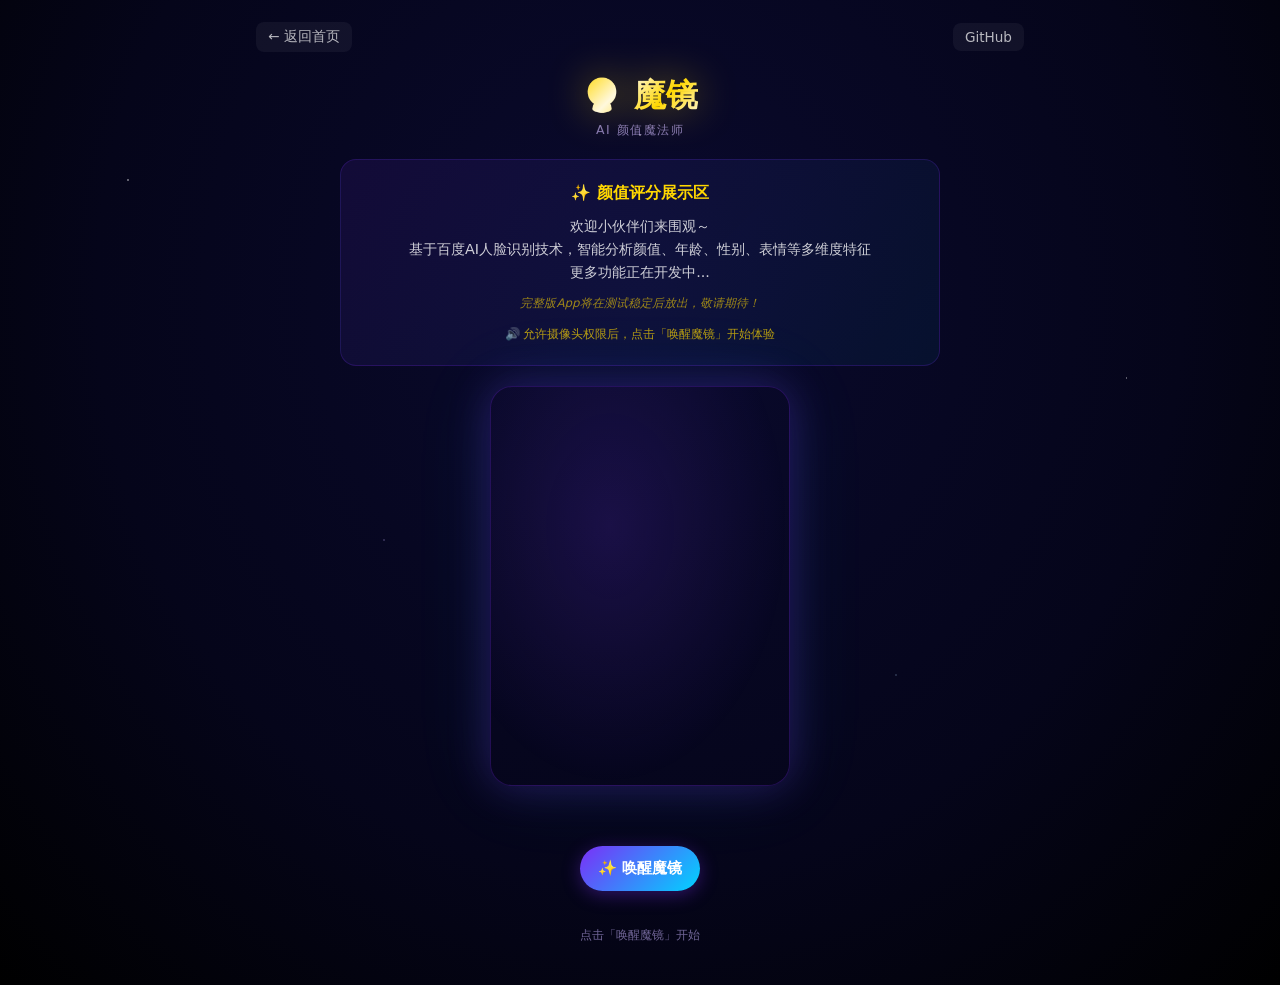
==== mirror.html @ a0f57a8b "feat: 添加魔镜AI颜值评分页面" ====
<!DOCTYPE html>
<html lang="zh-CN">
<head>
<meta charset="UTF-8">
<meta name="viewport" content="width=device-width,initial-scale=1.0,user-scalable=no,viewport-fit=cover">
<title>魔镜 - AI颜值评分 | pengworks.com</title>
<style>
*{margin:0;padding:0;box-sizing:border-box}
:root{--glow:#00d4ff;--purple:#7b2ff7;--gold:#ffd700}
body{
 font-family:"PingFang SC","Microsoft YaHei",system-ui,sans-serif;
 background:radial-gradient(ellipse at 50% 30%,#0a0a2e 0%,#05051a 60%,#000 100%);
 min-height:100vh;color:#fff;display:flex;flex-direction:column;align-items:center;
 padding:12px 10px 40px;overflow-x:hidden;position:relative;
}
body::before{
 content:"";position:fixed;top:0;left:0;right:0;bottom:0;
 background:
  radial-gradient(1.2px 1.2px at 10% 20%,rgba(255,255,255,.9),transparent),
  radial-gradient(1px 1px at 30% 60%,rgba(200,180,255,.7),transparent),
  radial-gradient(1.3px 1.3px at 50% 15%,rgba(255,255,255,.8),transparent),
  radial-gradient(1px 1px at 70% 75%,rgba(180,220,255,.6),transparent),
  radial-gradient(1px 1px at 88% 42%,rgba(255,255,255,.7),transparent);
 z-index:-1;animation:twinkle 5s ease-in-out infinite alternate;
}
@keyframes twinkle{0%{opacity:.5}100%{opacity:1}}

/* 导航栏 */
.nav{width:100%;max-width:800px;padding:10px 16px;display:flex;justify-content:space-between;align-items:center;margin-bottom:12px}
.nav a{color:rgba(255,255,255,.7);text-decoration:none;font-size:.85em;padding:6px 12px;border-radius:8px;background:rgba(255,255,255,.05);transition:all .2s}
.nav a:hover{color:#fff;background:rgba(255,255,255,.1)}

.hdr{text-align:center;margin-bottom:8px;z-index:1}
.hdr h1{
 font-size:clamp(1.4em,6vw,2em);font-weight:900;
 background:linear-gradient(135deg,#ffd700,#fff8dc,#ffd700,#fff8dc);
 -webkit-background-clip:text;-webkit-text-fill-color:transparent;
 filter:drop-shadow(0 0 20px rgba(255,215,0,.4));
 animation:glowTitle 3s ease-in-out infinite alternate;
}
@keyframes glowTitle{0%{filter:brightness(1)}100%{filter:brightness(1.3)}}
.hdr .sub{color:rgba(200,180,255,.65);font-size:.78em;margin-top:4px;letter-spacing:1.5px}

/* 说明卡片 */
.intro-card{
 background:linear-gradient(135deg,rgba(123,47,247,.1),rgba(0,212,255,.05));
 border:1px solid rgba(123,47,247,.2);border-radius:16px;
 padding:20px;margin:12px auto;max-width:600px;width:100%;
 text-align:center;line-height:1.6;font-size:.9em;color:rgba(255,255,255,.8);
}
.intro-card h2{color:var(--gold);font-size:1.1em;margin-bottom:10px}
.intro-card .highlight{color:var(--glow);font-weight:700}
.intro-card .note{color:rgba(255,215,0,.6);font-size:.82em;margin-top:10px;font-style:italic}

.ball-wrap{
 width:min(300px,82vw);aspect-ratio:3/4;border-radius:22px;
 position:relative;overflow:hidden;margin:8px auto;
 background:radial-gradient(ellipse at 40% 35%,rgba(100,50,200,.2),transparent 70%);
 box-shadow:0 0 40px rgba(123,47,247,.25),0 0 80px rgba(0,212,255,.1);
 border:1px solid rgba(123,47,247,.25);transition:box-shadow .6s;
}
.ball-wrap.active{box-shadow:0 0 60px rgba(123,47,247,.45),0 0 120px rgba(0,212,255,.2)}
.ball-wrap.magicing{animation:magicPulse 1s ease-in-out infinite}
@keyframes magicPulse{0%,100%{box-shadow:0 0 60px rgba(123,47,247,.45),0 0 120px rgba(0,212,255,.2)}50%{box-shadow:0 0 90px rgba(123,47,247,.7),0 0 160px rgba(0,212,255,.4)}}
#video{width:100%;height:100%;object-fit:cover;display:block;transform:scaleX(-1);border-radius:22px}

#particles{position:absolute;top:0;left:0;width:100%;height:100%;pointer-events:none;z-index:5;border-radius:22px}

.scan-line{
 position:absolute;top:-5%;left:0;width:100%;height:3px;
 background:linear-gradient(90deg,transparent,rgba(0,212,255,.9),rgba(123,47,247,.9),transparent);
 filter:blur(1px);z-index:6;pointer-events:none;opacity:0;
}
.scan-line.run{animation:scanDown 2.2s ease-in-out forwards}
@keyframes scanDown{0%{top:-5%;opacity:1}100%{top:105%;opacity:0}}

.flash-overlay{
 position:absolute;top:0;left:0;width:100%;height:100%;
 background:radial-gradient(circle,rgba(255,215,0,.4),transparent 70%);
 z-index:7;pointer-events:none;opacity:0;transition:opacity .3s;
}
.flash-overlay.show{opacity:1;animation:flashFade .8s ease-out}
@keyframes flashFade{0%{opacity:1}100%{opacity:0}}

.btn-row{display:flex;gap:8px;margin-top:14px;width:100%;max-width:320px;justify-content:center;flex-wrap:wrap;z-index:1}
button{
 border:none;color:#fff;font-size:.95em;font-weight:700;
 padding:12px 18px;border-radius:50px;cursor:pointer;
 font-family:inherit;transition:all .25s;position:relative;overflow:hidden;
}
button::after{
 content:"";position:absolute;top:50%;left:50%;width:0;height:0;
 background:rgba(255,255,255,.18);border-radius:50%;
 transform:translate(-50%,-50%);transition:width .35s,height .35s;
}
button:active::after{width:220px;height:220px}
.btn-main{background:linear-gradient(135deg,var(--purple),var(--glow));box-shadow:0 4px 18px rgba(123,47,247,.35)}
.btn-sec{background:linear-gradient(135deg,#1a1a3e,#2a2a4e);border:1px solid rgba(123,47,247,.25)}
.btn-gold{background:linear-gradient(135deg,#b8860b,#ffd700);color:#1a0a00;box-shadow:0 4px 18px rgba(255,215,0,.25)}
.btn-pink{background:linear-gradient(135deg,#e91e8c,#ff6bb5);box-shadow:0 4px 18px rgba(233,30,140,.3)}
.btn-blue{background:linear-gradient(135deg,#1565c0,#42a5f5);box-shadow:0 4px 18px rgba(21,101,192,.3)}
button:active{transform:scale(.94)}
button:disabled{opacity:.4;pointer-events:none}

#speechText{
 width:min(300px,82vw);min-height:28px;margin-top:10px;
 text-align:center;font-size:.88em;color:rgba(0,212,255,.85);
 z-index:1;letter-spacing:.5px;
}

#snap-wrap{
 width:min(300px,82vw);border-radius:22px;overflow:hidden;
 display:none;margin:8px auto;position:relative;
 box-shadow:0 0 40px rgba(255,215,0,.15);
}
#snap-img{width:100%;display:block;transform:scaleX(-1);border-radius:22px}

.res-card{
 background:linear-gradient(135deg,rgba(20,10,40,.92),rgba(10,10,30,.97));
 border:1px solid rgba(123,47,247,.25);border-radius:18px;
 padding:18px 16px;margin-top:14px;width:100%;max-width:320px;
 display:none;position:relative;overflow:hidden;z-index:1;
}
.res-card.show{display:block;animation:cardIn .7s ease}
@keyframes cardIn{0%{opacity:0;transform:translateY(24px) scale(.93)}100%{opacity:1;transform:translateY(0) scale(1)}}
.res-card::before{
 content:"";position:absolute;top:-50%;left:-50%;width:200%;height:200%;
 background:conic-gradient(from 0deg,transparent,rgba(123,47,247,.08),transparent,rgba(0,212,255,.08),transparent);
 animation:cardRotate 8s linear infinite;
}
@keyframes cardRotate{0%{transform:rotate(0deg)}100%{transform:rotate(360deg)}}
.card-inner{position:relative;z-index:1}
.res-card h3{color:var(--glow);font-size:1.05em;margin-bottom:10px}
.score-row{display:flex;align-items:center;gap:8px;margin:10px 0}
.score-bar{flex:1;height:7px;background:rgba(255,255,255,.08);border-radius:4px;overflow:hidden}
.score-fill{height:100%;border-radius:4px;transition:width 1.2s cubic-bezier(.4,0,.2,1);width:0}
.score-num{font-size:1.25em;font-weight:900;min-width:42px;text-align:right}
.sg{background:rgba(0,212,255,.07);border-left:3px solid var(--glow);padding:7px 10px;margin:5px 0;border-radius:0 8px 8px 0;font-size:.85em;line-height:1.5}

.spell-hint{
 text-align:center;color:rgba(255,215,0,.55);font-size:.75em;
 margin-top:8px;font-style:italic;min-height:18px;z-index:1;
}
.err{
 background:rgba(255,50,50,.1);border:1px solid rgba(255,50,50,.25);
 border-radius:12px;padding:10px;color:#ff6b6b;font-size:.84em;
 margin-top:10px;display:none;width:100%;max-width:320px;z-index:1;
}
.st{text-align:center;color:rgba(200,180,255,.55);font-size:.78em;margin-top:10px;min-height:18px;z-index:1}
</style>
</head>
<body>

<!-- 导航 -->
<div class="nav">
 <a href="./index.html">← 返回首页</a>
 <a href="https://github.com/Pengpp0424/Pengpp0424.github.io" target="_blank">GitHub</a>
</div>

<div class="hdr">
 <h1>🔮 魔镜</h1>
 <p class="sub">AI 颜值魔法师</p>
</div>

<!-- 说明卡片 -->
<div class="intro-card">
 <h2>✨ 颜值评分展示区</h2>
 <p>欢迎小伙伴们来围观～</p>
 <p>基于百度AI人脸识别技术，智能分析颜值、年龄、性别、表情等多维度特征</p>
 <p>更多功能正在开发中...</p>
 <p class="note">完整版App将在测试稳定后放出，敬请期待！</p>
 <p style="margin-top:12px;color:rgba(255,215,0,.7);font-size:.85em">🔊 允许摄像头权限后，点击「唤醒魔镜」开始体验</p>
</div>

<div class="ball-wrap" id="ballWrap">
 <video id="video" playsinline muted></video>
 <canvas id="particles"></canvas>
 <div class="scan-line" id="scanLine"></div>
 <div class="flash-overlay" id="flashOverlay"></div>
</div>

<div id="speechText"></div>
<div id="snap-wrap"><img id="snap-img" alt=""></div>

<!-- 启动按钮 -->
<div class="btn-row" id="startRow">
 <button class="btn-main" onclick="startCamera()">✨ 唤醒魔镜</button>
</div>

<!-- 操作按钮组 -->
<div class="btn-row" id="camRow" style="display:none">
 <button class="btn-pink" onclick="askMagic('female')">👸 我漂亮么</button>
 <button class="btn-blue" onclick="askMagic('male')">🤴 我帅么</button>
 <button class="btn-sec" onclick="resetCam()">🔄 重来</button>
</div>

<div class="spell-hint" id="spellHint"></div>

<div class="res-card" id="resCard">
 <div class="card-inner">
  <h3>🔮 魔镜说...</h3>
  <div id="resText"></div>
  <div style="margin-top:14px">
   <button class="btn-gold" onclick="playVoice()" style="width:100%">🔊 听魔镜说</button>
  </div>
 </div>
</div>

<div class="err" id="errBox"></div>
<p class="st" id="st">点击「唤醒魔镜」开始</p>

<script>
var video=document.getElementById("video");
var stream=null;
var canvas=document.createElement("canvas");
var currentScore=0,currentGender="",currentAdvice=[],currentAudioUrl=null;

/* ====== 配置：后端API地址 ====== */
var API_BASE="https://192.168.1.4:9443";  // ← 改成你的公网地址

/* ====== 音效 ====== */
var audioCtx=null;
function getAudioCtx(){if(!audioCtx)audioCtx=new(window.AudioContext||window.webkitAudioContext)();return audioCtx}
function playTone(freq,dur,type,vol){
 var ctx=getAudioCtx(),osc=ctx.createOscillator(),gain=ctx.createGain();
 osc.type=type||"sine";osc.frequency.value=freq;
 gain.gain.setValueAtTime(vol||0.08,ctx.currentTime);
 gain.gain.exponentialRampToValueAtTime(0.001,ctx.currentTime+(dur||.3));
 osc.connect(gain);gain.connect(ctx.destination);osc.start();osc.stop(ctx.currentTime+(dur||.3));
}
function sfxClick(){playTone(880,.08,"sine",.06)}
function sfxMagic(){
 playTone(523,.15,"triangle",.05);
 setTimeout(function(){playTone(659,.15,"triangle",.05)},100);
 setTimeout(function(){playTone(784,.15,"triangle",.05)},200);
 setTimeout(function(){playTone(1047,.3,"triangle",.05)},300);
}
function sfxScan(){playTone(220,.6,"sawtooth",.03)}
function sfxResult(){
 playTone(392,.15,"sine",.06);
 setTimeout(function(){playTone(523,.15,"sine",.06)},120);
 setTimeout(function(){playTone(659,.15,"sine",.06)},240);
 setTimeout(function(){playTone(784,.3,"sine",.06)},360);
}

/* ====== 启动摄像头 ====== */
async function startCamera(){
 sfxClick();setSt("正在唤醒魔镜...");hideErr();
 try{
  stream=await navigator.mediaDevices.getUserMedia({
   video:{facingMode:"user",width:{ideal:720},height:{ideal:960}},audio:false
  });
  video.srcObject=stream;
  video.onloadedmetadata=function(){
   video.play();
   document.getElementById("ballWrap").classList.add("active");
   document.getElementById("startRow").style.display="none";
   document.getElementById("camRow").style.display="flex";
   setSt("魔镜已就绪 ✨");
   document.getElementById("spellHint").textContent="选一个问魔镜吧！";
   startParticles();
  };
 }catch(e){showErr("无法启动摄像头："+e.message);setSt("启动失败")}
}

/* ====== 问魔镜 ====== */
function askMagic(gender){
 sfxMagic();
 hideErr();
 var question = gender==="female"?"我漂亮么":"我帅么";
 document.getElementById("speechText").textContent = "「" + question + "」";
 document.getElementById("spellHint").textContent = "✨ 魔镜正在评判...";
 setSt("🔮 " + question + "...");
 document.getElementById("ballWrap").classList.add("magicing");
 setTimeout(function(){snapAndGrade(question)}, 1500);
}

/* ====== 拍照评分 ====== */
function snapAndGrade(question){
 if(!video||video.readyState<2){showErr("摄像头未就绪");return}
 document.getElementById("ballWrap").classList.remove("magicing");
 sfxScan();
 var sl=document.getElementById("scanLine");sl.classList.remove("run");void sl.offsetWidth;sl.classList.add("run");
 var fo=document.getElementById("flashOverlay");fo.classList.remove("show");void fo.offsetWidth;fo.classList.add("show");
 setSt("🔮 魔镜分析中...");
 canvas.width=video.videoWidth;canvas.height=video.videoHeight;
 var ctx=canvas.getContext("2d");ctx.save();ctx.scale(-1,1);ctx.drawImage(video,0,0,-canvas.width,canvas.height);ctx.restore();
 var imgData=canvas.toDataURL("image/jpeg",0.85);
 document.getElementById("snap-img").src=imgData;
 document.getElementById("snap-wrap").style.display="block";
 document.getElementById("ballWrap").style.display="none";
 document.getElementById("camRow").style.display="none";
 gradeImage(imgData,question);
}

function gradeImage(imgDataUrl,question){
 setSt("🔮 魔镜正在评判...");
 fetch(API_BASE+"/api/grade",{
  method:"POST",
  headers:{"Content-Type":"application/json"},
  body:JSON.stringify({image:imgDataUrl,question:question||""})
 })
 .then(function(r){return r.json()})
 .then(function(data){
   currentScore=data.score;currentGender=data.gender;currentAdvice=data.advice;
   sfxResult();showResult(data);setSt("评判完成！点🔊听魔镜说");
 })
 .catch(function(e){
   var simScore=Math.floor(50+Math.random()*40);
   var simGender=(question&&question.indexOf("帅")>=0)?"male":"female";
   var simAdv=["保持自信笑容","找到最适合的角度","多微笑会更美"];
   currentScore=simScore;currentGender=simGender;currentAdvice=simAdv;
   sfxResult();showResult({score:simScore,gender:simGender,advice:simAdv,level:simScore>=80?"high":simScore>=55?"mid":"low"});
   setSt("评判完成（离线模式）");
 });
}

function showResult(data){
 var level=data.level||(data.score>=80?"high":data.score>=55?"mid":"low");
 var isFemale=data.gender!=="male";
 var title="",detail="";
 if(level==="high"){
  title=isFemale?"✨ 你很美！":"✨ 你很帅！";
  detail=(data.advice&&data.advice[0])||"注意保持自信，你的气质很独特";
 }else if(level==="mid"){
  title=isFemale?"💫 你有一点点美~":"💫 你有一点点帅~";
  detail=(data.advice&&data.advice[0])||"还有提升空间，试试不同的风格";
 }else{
  title=isFemale?"🌙 抱歉，你的美跟我的审美不太沾边":"🌙 抱歉，你的帅跟我的审美不太沾边";
  detail="但是，"+((data.advice&&data.advice[0])||"自信一点，你会有惊喜的变化！");
 }
 var html='<p style="font-size:1.3em;font-weight:900;margin-bottom:12px">'+title+'</p>';
 html+='<div class="score-row"><div class="score-bar"><div class="score-fill" id="scoreFill" style="background:'+(level==="high"?"linear-gradient(90deg,#ffd700,#ff8c00)":level==="mid"?"linear-gradient(90deg,#7b2ff7,#00d4ff)":"linear-gradient(90deg,#666,#999)")+'"></div></div>';
 html+='<span class="score-num" style="color:'+(level==="high"?"#ffd700":level==="mid"?"#00d4ff":"#999")+'">'+data.score+'分</span></div>';
 html+='<p style="margin:10px 0;color:rgba(255,255,255,.7);font-size:.9em">'+detail+'</p>';
 html+='<div style="margin-top:12px"><b style="color:#ffd700;font-size:.88em">✨ 魔镜建议：</b>';
 (data.advice||[]).forEach(function(a){html+='<div class="sg">'+a+'</div>'});
 html+='</div>';
 document.getElementById("resText").innerHTML=html;
 document.getElementById("resCard").classList.add("show");
 setTimeout(function(){var f=document.getElementById("scoreFill");if(f)f.style.width=data.score+"%"},120);
 generateVoice(title+"。 "+detail+"。 "+(data.advice||[]).join("。 "));
}

function generateVoice(text){
 fetch(API_BASE+"/api/tts",{
  method:"POST",
  headers:{"Content-Type":"application/json"},
  body:JSON.stringify({text:text})
 })
 .then(function(r){return r.json()})
 .then(function(data){if(data.url)currentAudioUrl=data.url})
 .catch(function(e){console.error("TTS error",e)});
}

function playVoice(){
 if(currentAudioUrl){new Audio(currentAudioUrl).play().catch(function(e){showErr("播放失败")})}
 else if("speechSynthesis" in window){
  speechSynthesis.cancel();
  var u=new SpeechSynthesisUtterance(document.getElementById("resText").innerText);
  u.lang="zh-CN";u.rate=0.9;speechSynthesis.speak(u);
 }else{showErr("暂无可播放语音")}
}

function resetCam(){
 document.getElementById("snap-wrap").style.display="none";
 document.getElementById("ballWrap").style.display="block";
 document.getElementById("camRow").style.display="flex";
 document.getElementById("resCard").classList.remove("show");
 document.getElementById("speechText").textContent="";
 document.getElementById("spellHint").textContent="选一个问魔镜吧！";
 document.getElementById("errBox").style.display="none";
 setSt("魔镜已就绪 ✨");
}

function setSt(t){document.getElementById("st").textContent=t}
function showErr(t){var e=document.getElementById("errBox");e.textContent=t;e.style.display="block"}
function hideErr(){document.getElementById("errBox").style.display="none"}

/* ====== 粒子特效 ====== */
function startParticles(){
 var c=document.getElementById("particles"),ctx2=c.getContext("2d");
 c.width=c.parentElement.offsetWidth;c.height=c.parentElement.offsetHeight;
 var pts=[];for(var i=0;i<30;i++)pts.push({x:Math.random()*c.width,y:Math.random()*c.height,s:Math.random()*2+.5,d:Math.random()*Math.PI*2,sp:.15+Math.random()*.3,o:.2+Math.random()*.4});
 function draw(){ctx2.clearRect(0,0,c.width,c.height);pts.forEach(function(p){p.x+=Math.cos(p.d)*p.sp;p.y+=Math.sin(p.d)*p.sp;if(p.x<0)p.x=c.width;if(p.x>c.width)p.x=0;if(p.y<0)p.y=c.height;if(p.y>c.height)p.y=0;ctx2.beginPath();ctx2.arc(p.x,p.y,p.s,0,Math.PI*2);ctx2.fillStyle="rgba(123,47,247,"+p.o+")";ctx2.fill()});requestAnimationFrame(draw)}
 draw();
}
</script>
</body>
</html>
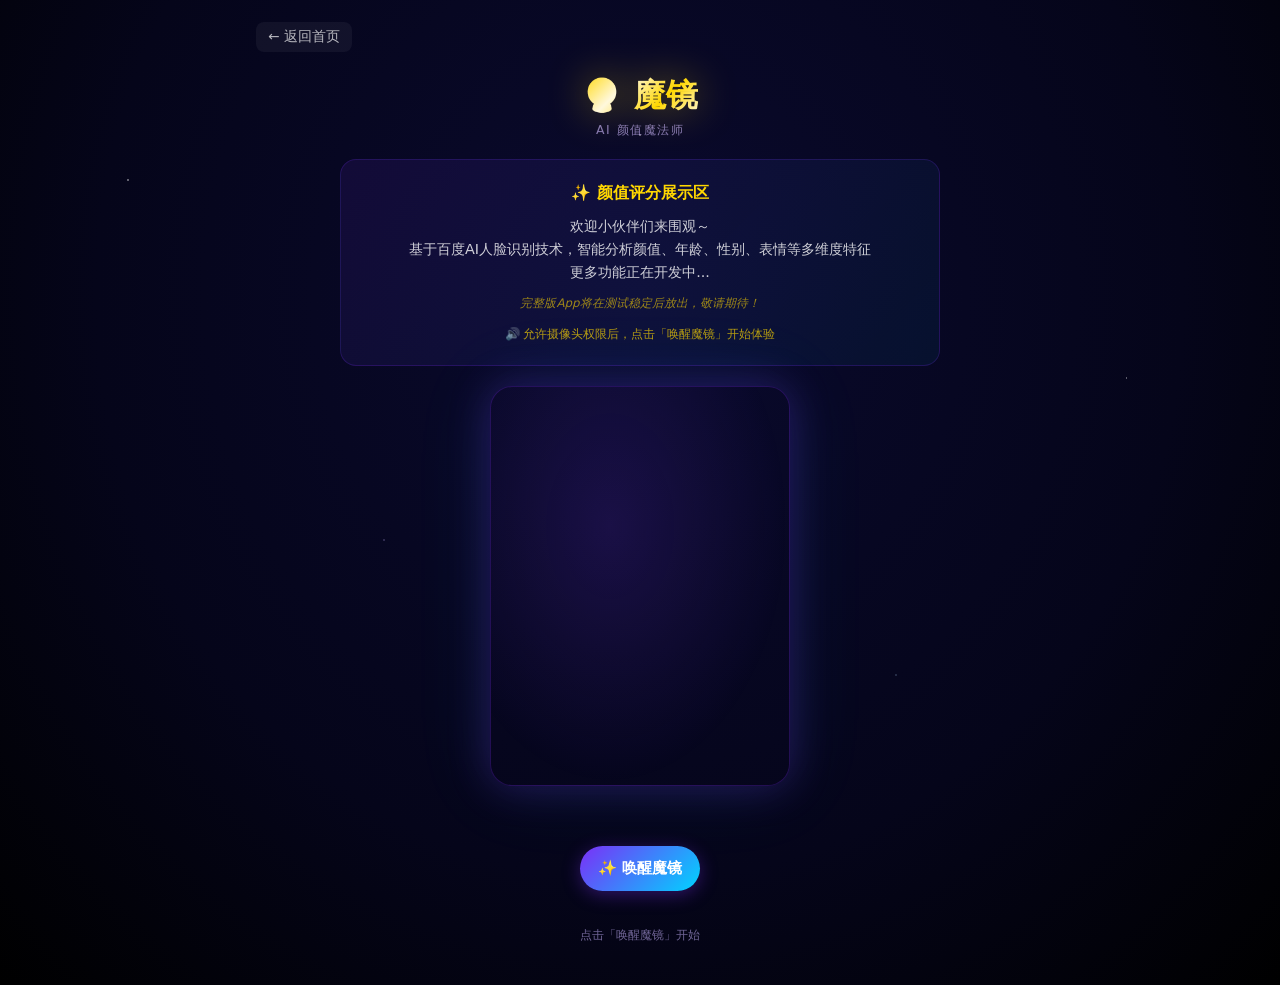
==== commit fcba6451: "fix: 移除魔镜页面右上角GitHub链接（隐私保护）" ====
--- a/mirror.html
+++ b/mirror.html
@@ -154,7 +154,6 @@
 <!-- 导航 -->
 <div class="nav">
  <a href="./index.html">← 返回首页</a>
- <a href="https://github.com/Pengpp0424/Pengpp0424.github.io" target="_blank">GitHub</a>
 </div>
 
 <div class="hdr">
@@ -216,7 +215,7 @@
 var currentScore=0,currentGender="",currentAdvice=[],currentAudioUrl=null;
 
 /* ====== 配置：后端API地址 ====== */
-var API_BASE="https://192.168.1.4:9443";  // ← 改成你的公网地址
+var API_BASE="https://strung-protrude-kangaroo.ngrok-free.dev";  // ← ngrok 公网穿透地址（免费版，24小时失效）
 
 /* ====== 音效 ====== */
 var audioCtx=null;
